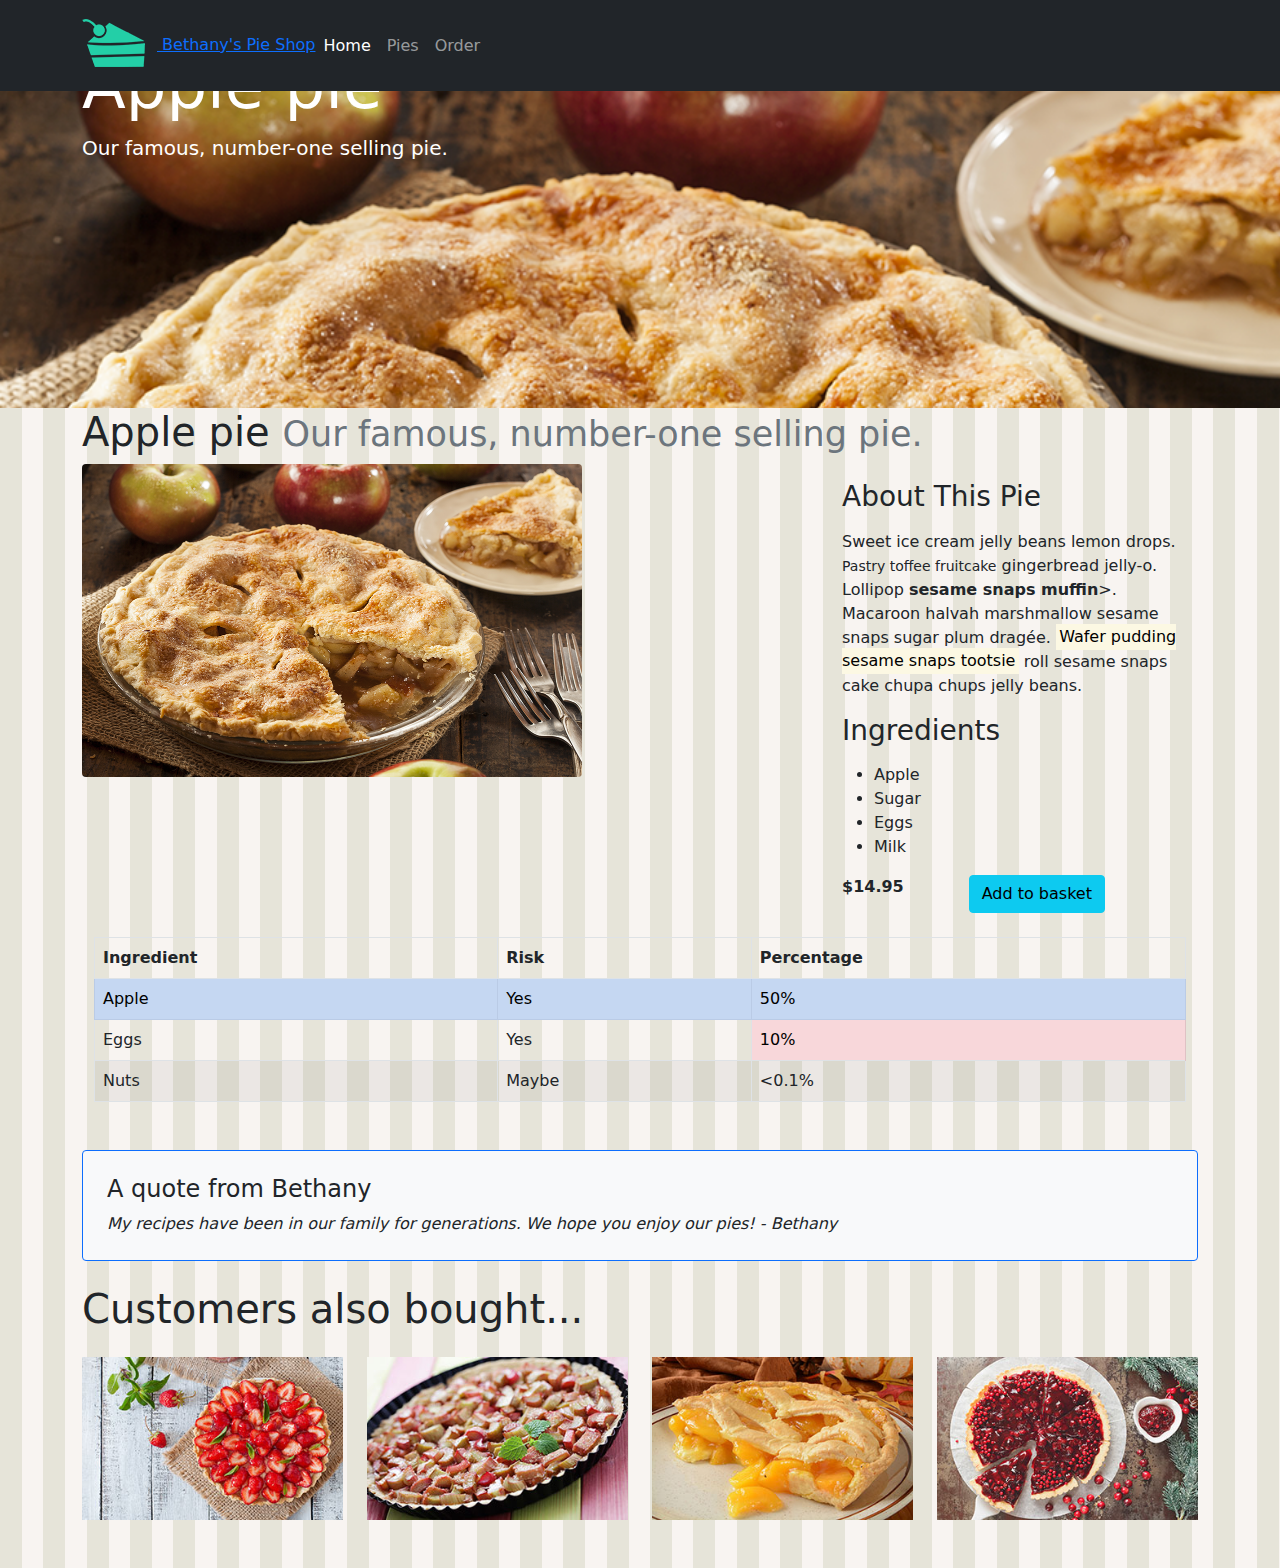
==== applepie.html @ 40842569 "update applepie" ====
<!DOCTYPE html>

<html>

<head>
    <meta charset="utf-8">
    <meta name="viewport" content="width=device-width, initial-scale=1, shrink-to-fit=no">
    <link rel="stylesheet" href="css/bootstrap.css">
    <link rel="stylesheet" href="css/site.css">
</head>

<body>
    <header>
        <nav class="navbar navbar-expand-sm navbar-dark fixed-top bg-dark">
            <div class="container">
                <a href="index.html">
                    <img src="./images/pie.png" class="" alt="">
                    Bethany's Pie Shop
                </a>
                <div class="collapse navbar-collapse" id="navbarCollapse">
                    <ul class="nav navbar-nav mr-auto">
                        <li class="nav-item">
                            <a href="index.html" class="nav-link active">Home</a>
                        </li>
        
                        <li class="nav-item">
                            <a href="allpies.html" class="nav-link">Pies</a>
                        </li>
        
                        <li class="nav-item">
                            <a href="order.html" class="nav-link">Order</a>
                        </li>
                    </ul>
                </div>
            </div>
        </nav>
    </header>

    <main role="main">
        <div class="jumbotron jumbotron-detail-apple-pie">
            <div class="container">
                <h1 class="display-3 text-white">Apple pie</h1>
                <p class="lead text-white">Our famous, number-one selling pie.</p>
            </div>
        </div>
        <div class="container">
            <h1 >Apple pie
                <small class="text-muted">Our famous, number-one selling pie.</small>
            </h1>
            <!-- <div class="alert alert-success ">
                <strong>Success!</strong> Apple pie was added to your shopping cart.
            </div> -->
            <div class="row">
                <div class="col-md-8">
                    <img src="images/products/applepie.jpg" class="rounded img-fluid" width="500" alt="Image of apple pie">
                </div>

                <div class="col-md-4">
                    <h3 class="my-3 text-capitalize">About this pie</h3>
                    <p class="text-justify">Sweet ice cream jelly beans lemon drops. <small>Pastry toffee fruitcake</small> gingerbread jelly-o.
                        Lollipop <strong>sesame snaps muffin</strong>>. Macaroon halvah marshmallow sesame snaps sugar plum dragée.
                        <mark>Wafer pudding sesame snaps tootsie</mark> roll sesame snaps cake chupa chups jelly beans.</p>
                    <h3 class="my-3">Ingredients</h3>
                    <ul>
                        <li>Apple</li>
                        <li>Sugar</li>
                        <li>Eggs</li>
                        <li>Milk</li>
                    </ul>
                    <div class="row">
                        <div class="col-md-4">
                            <strong>$14.95</strong>
                        </div>
                        <div class="col-md-8">
                            <a type="button" href="shoppingbasket.html" class="btn btn-info float-right">
                                Add to basket
                            </a>
                        </div>
                    </div>
                </div>
            </div>

            <div class="row">
                <div class="table-responsive p-4">
                    <table class="table table-striped table-hover table-bordered">
                        <thead>
                            <tr>
                                <th>Ingredient</th>
                                <th>Risk</th>
                                <th>Percentage</th>
                            </tr>
                        </thead>
                        <tbody>
                            <tr class="table-primary">
                                <td>Apple</td>
                                <td>Yes</td>
                                <td>50%</td>
                            </tr>

                            <tr>
                                <td>Eggs</td>
                                <td>Yes</td>
                                <td class="table-danger">10%</td>
                            </tr>

                            <tr>
                                <td>Nuts</td>
                                <td>Maybe</td>
                                <td>&lt;0.1%</td>
                            </tr>
                        </tbody>
                    </table>
                </div>
            </div>

            <div class="p-4 mb-3 mt-2 bg-light rounded border border-primary">
                <h4>A quote from Bethany</h4>
                <p class="mb-0">
                    <em>My recipes have been in our family for generations. We hope you enjoy our pies! - Bethany</em> 
                </p>
            </div>

            <h3 class="display-6 my-4">Customers also bought...</h3>
            <div class="row">
                <div class="col-md-3 col-sm-6">
                    <a href="applepie.html">
                        <img src="./images/products/strawberrypiesmall.jpg" alt="" class="img-fluid">
                    </a>
                </div>

                <div class="col-md-3 col-sm-6">
                    <a href="applepie.html">
                        <img src="./images/products/rhubarbpiesmall.jpg" alt="" class="img-fluid">
                    </a>
                </div>

                <div class="col-md-3 col-sm-6">
                    <a href="applepie.html">
                        <img src="./images/products/peachpiesmall.jpg" alt="" class="img-fluid">
                    </a>
                </div>

                <div class="col-md-3 col-sm-6">
                    <a href="applepie.html">
                        <img src="./images/products/cranberrypiesmall.jpg" alt="" class="img-fluid">
                    </a>
                </div>
            </div>
        </div>
    </main>
</body>

</html>
---- css/site.css ----
body {
    padding-top: 3rem;
    padding-bottom: 3rem;
    background-image: url('../images/pattern.png');
    background-repeat: repeat;
}

.jumbotron {
  height: 40vh;
}

.jumbotron-detail-apple-pie {
  background: url('../images/products/applepie.jpg') no-repeat fixed;
  background-size: cover;
}
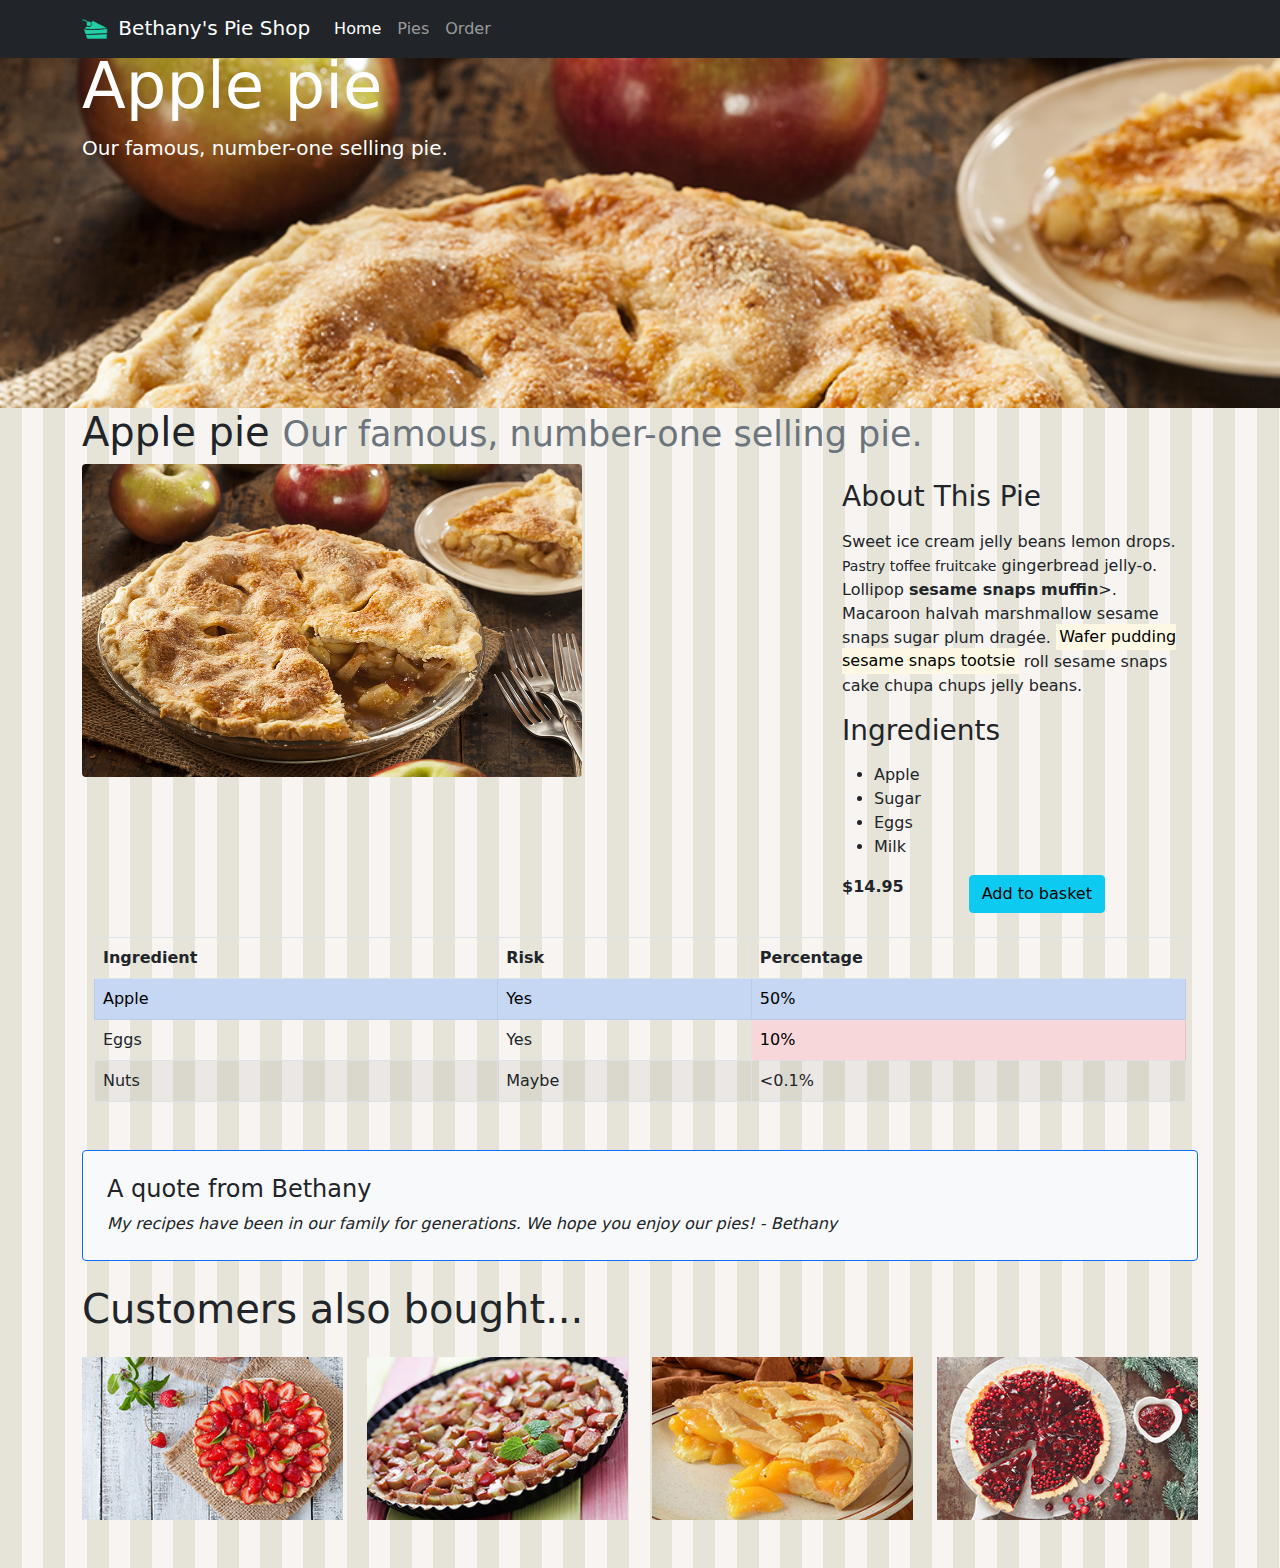
==== commit bed96d20: "update applepie" ====
--- a/applepie.html
+++ b/applepie.html
@@ -13,8 +13,8 @@
     <header>
         <nav class="navbar navbar-expand-sm navbar-dark fixed-top bg-dark">
             <div class="container">
-                <a href="index.html">
-                    <img src="./images/pie.png" class="" alt="">
+                <a href="index.html" class="navbar-brand">
+                    <img src="./images/pie.png" width="30" height="30" class="d-inline-block" alt="">
                     Bethany's Pie Shop
                 </a>
                 <div class="collapse navbar-collapse" id="navbarCollapse">
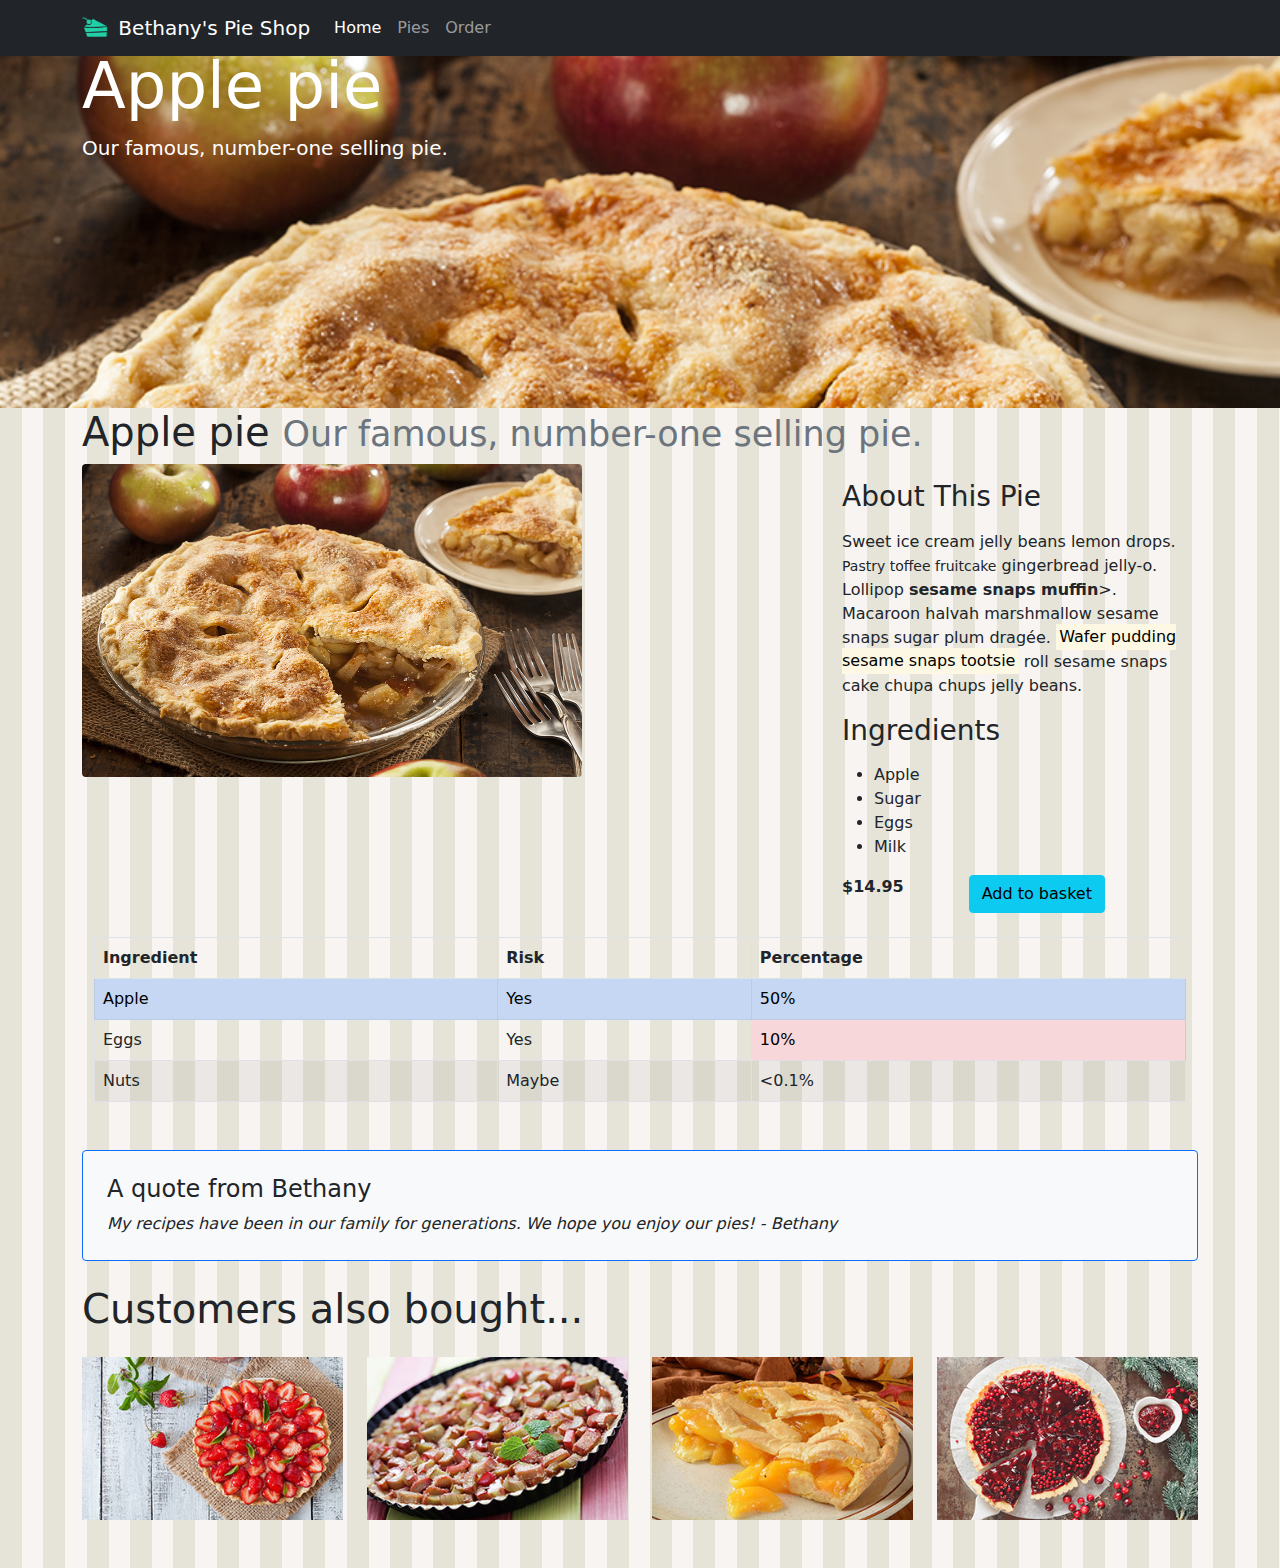
==== commit f4d287e8: "add allpies" ====
--- a/applepie.html
+++ b/applepie.html
@@ -14,7 +14,7 @@
         <nav class="navbar navbar-expand-sm navbar-dark fixed-top bg-dark">
             <div class="container">
                 <a href="index.html" class="navbar-brand">
-                    <img src="./images/pie.png" width="30" height="30" class="d-inline-block" alt="">
+                    <img src="./images/pie.png" width="30" height="30" class="d-inline-block align-top" alt="">
                     Bethany's Pie Shop
                 </a>
                 <div class="collapse navbar-collapse" id="navbarCollapse">
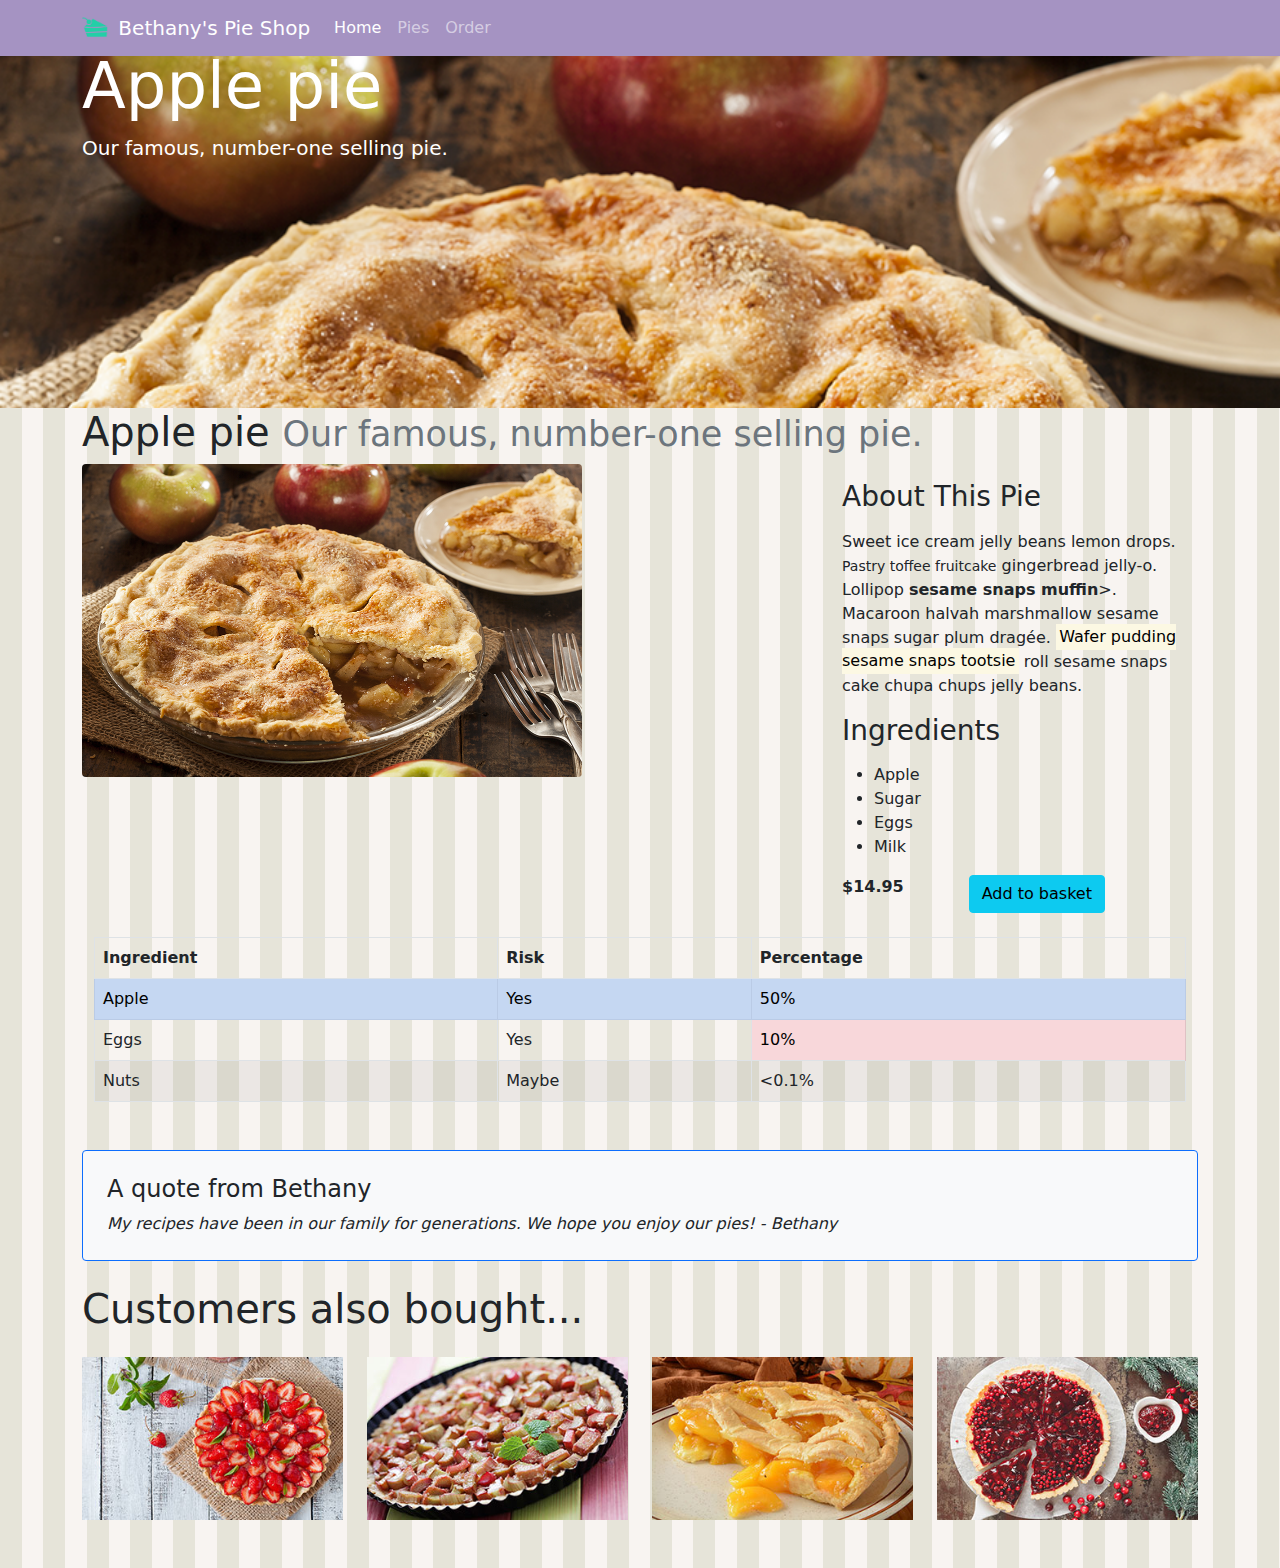
==== commit fdbf2ae6: "update applepie" ====
--- a/applepie.html
+++ b/applepie.html
@@ -11,7 +11,7 @@
 
 <body>
     <header>
-        <nav class="navbar navbar-expand-sm navbar-dark fixed-top bg-dark">
+        <nav class="navbar navbar-expand-sm navbar-dark fixed-top bg-primary">
             <div class="container">
                 <a href="index.html" class="navbar-brand">
                     <img src="./images/pie.png" width="30" height="30" class="d-inline-block align-top" alt="">
--- a/css/site.css
+++ b/css/site.css
@@ -12,4 +12,8 @@
 .jumbotron-detail-apple-pie {
   background: url('../images/products/applepie.jpg') no-repeat fixed;
   background-size: cover;
+}
+
+.bg-primary {
+  background-color: #a593c2 !important;
 }